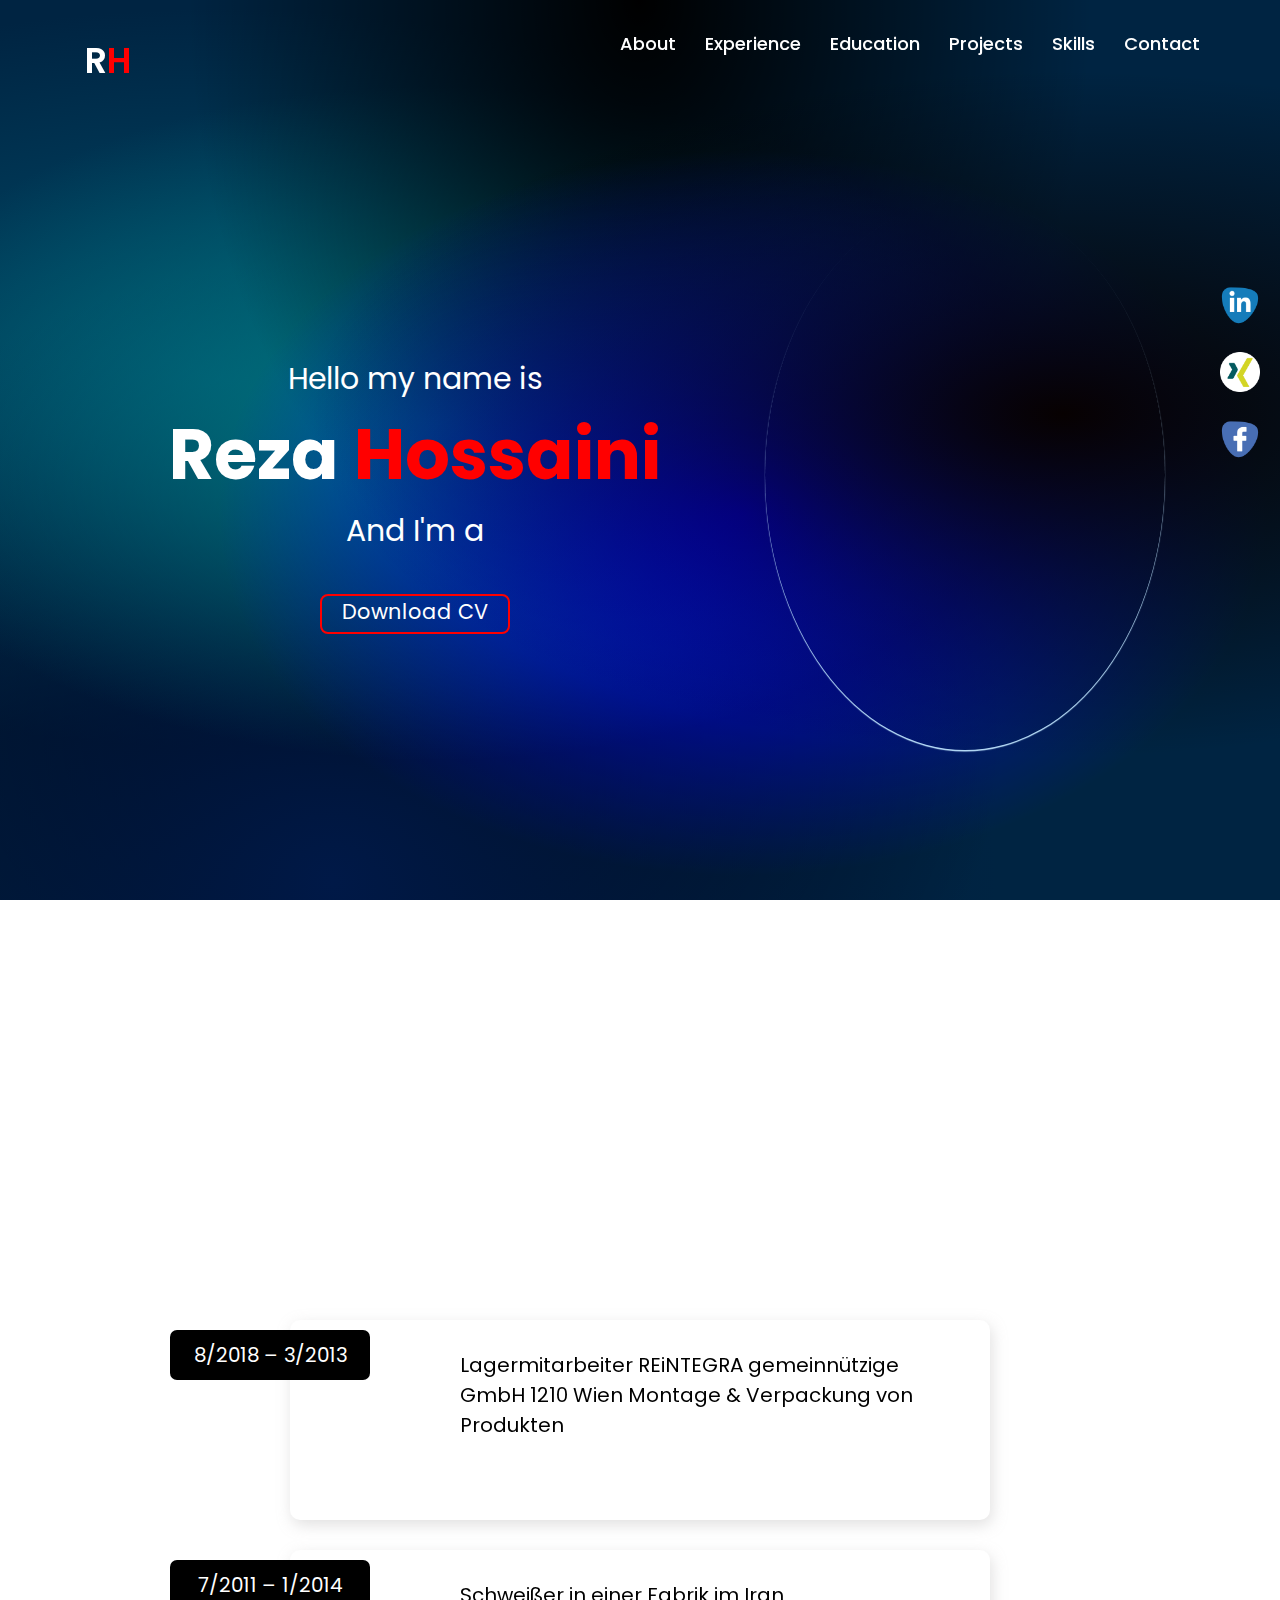
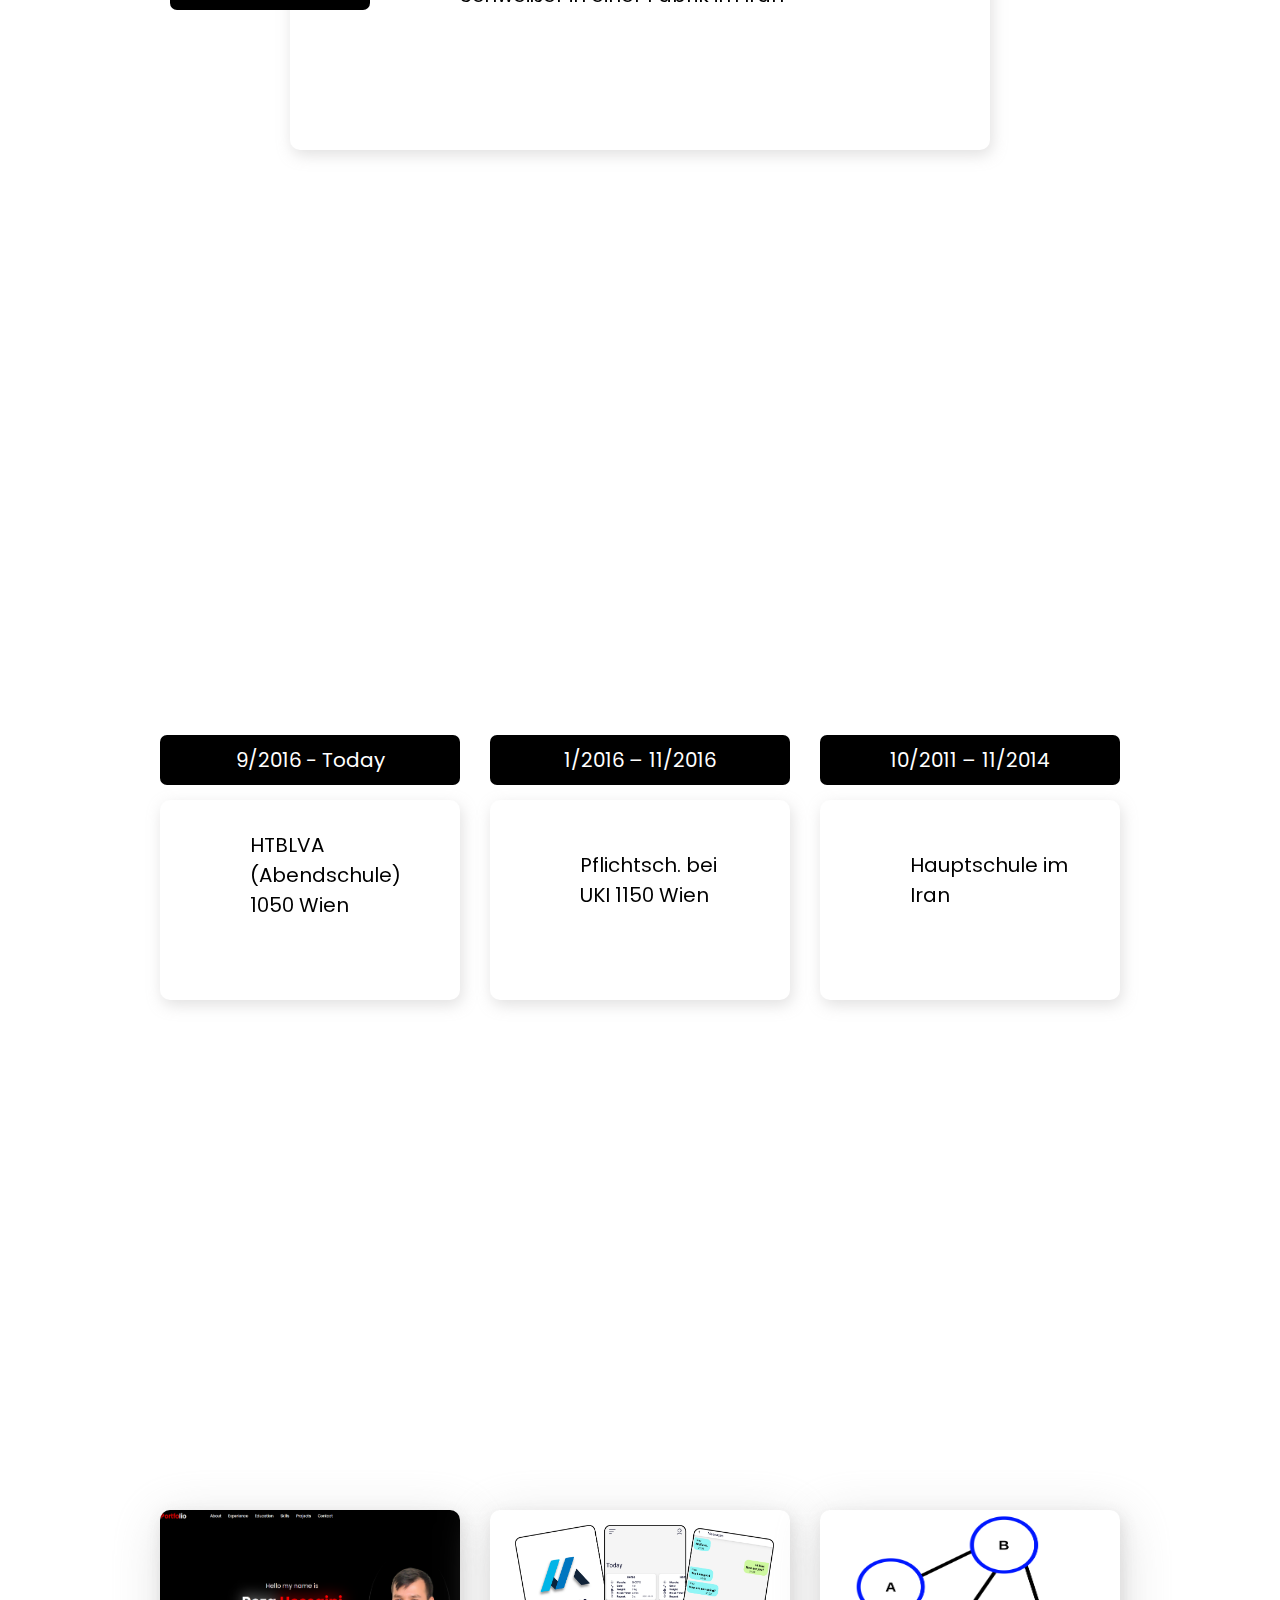
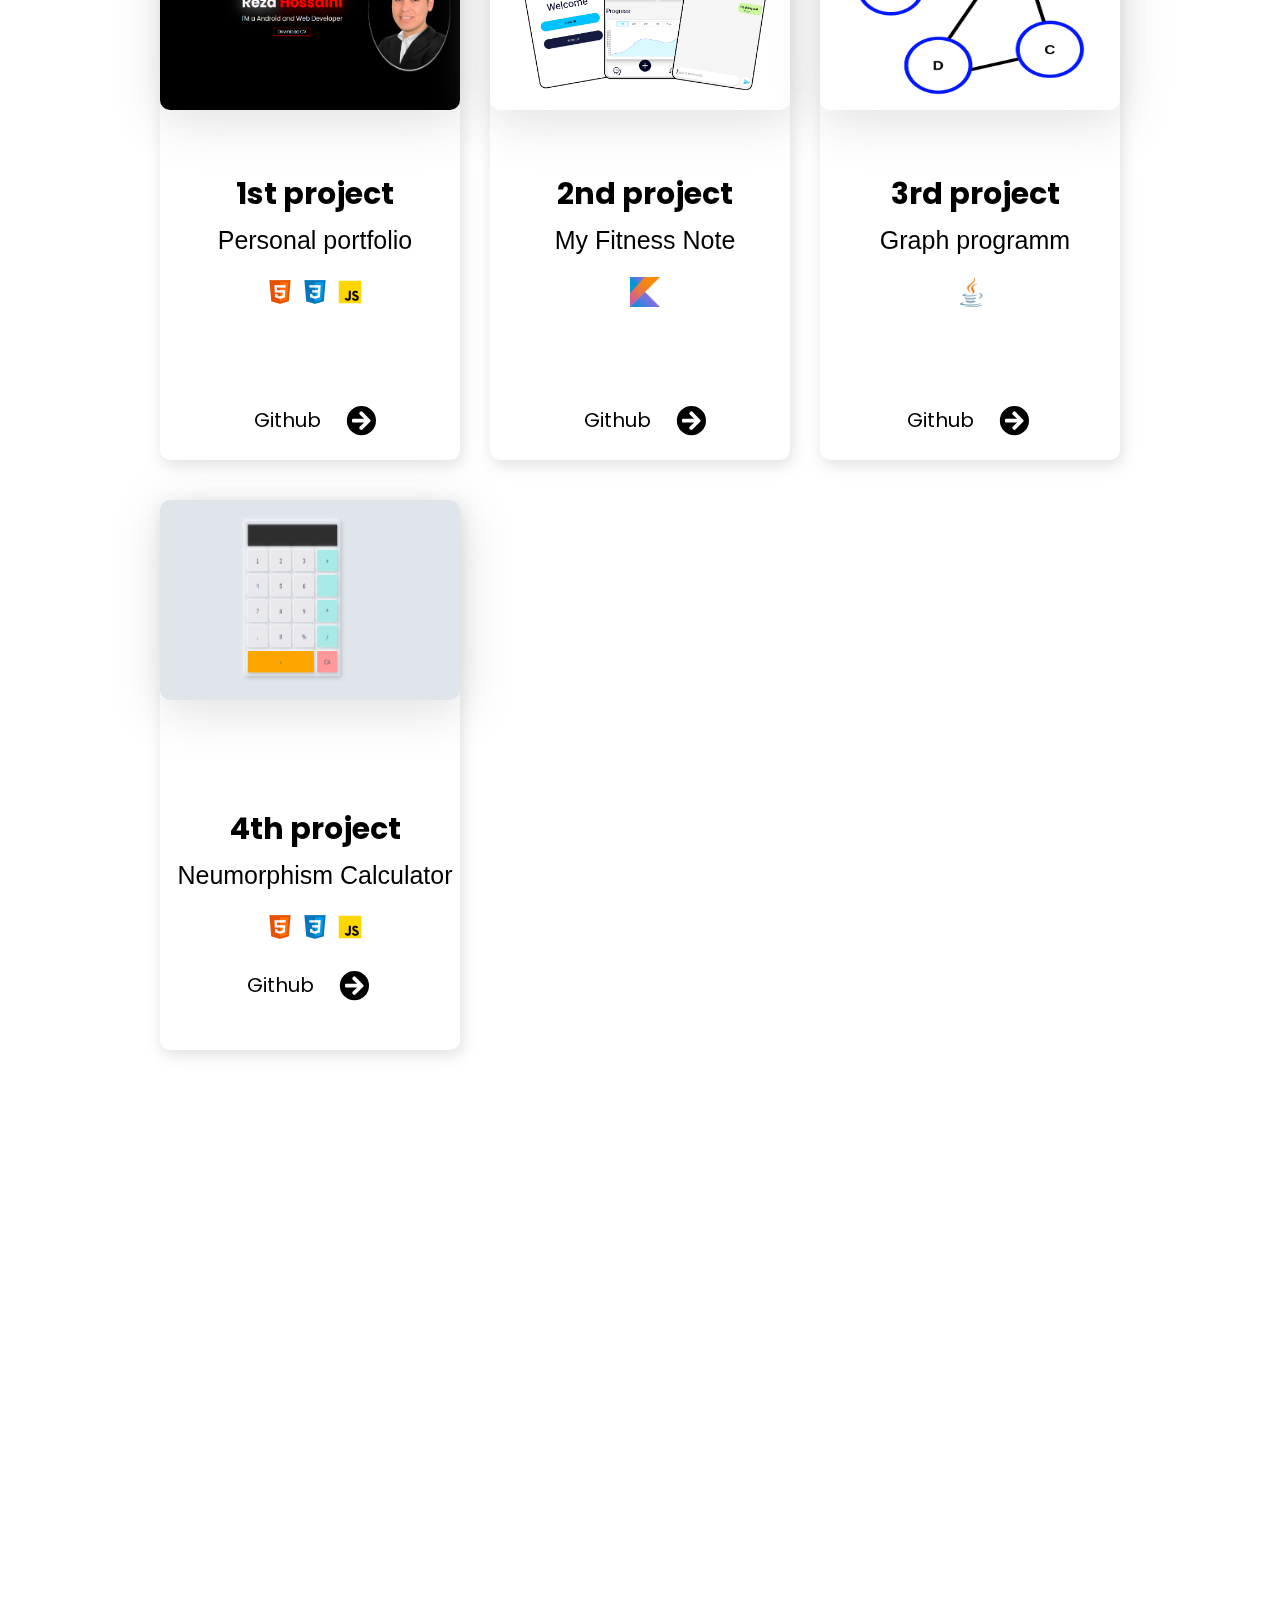
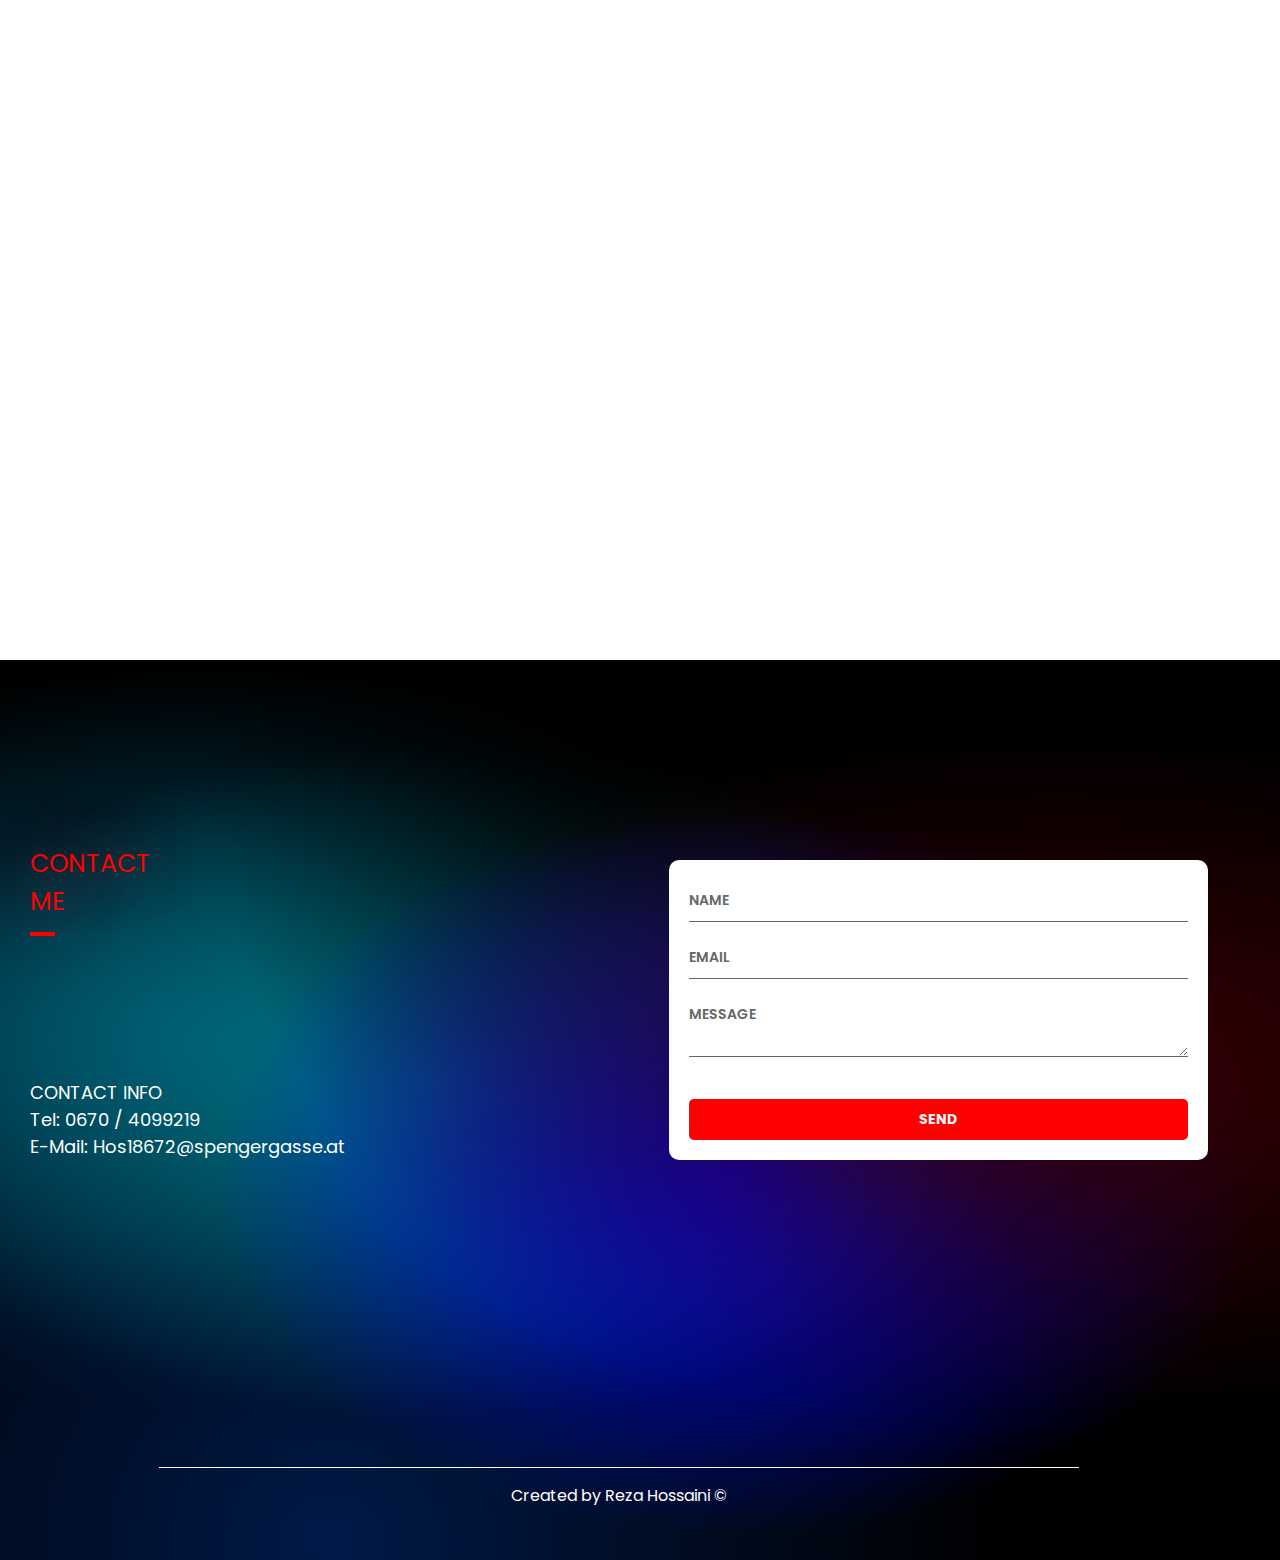
==== index.html @ 863cb099 "first commit" ====
<!DOCTYPE html>
<html lang="en">
  <head>
    <meta charset="UTF-8" />
    <meta name="viewport" content="width=device-width, initial-scale=1.0" />
    <meta http-equiv="X-UA-Compatible" content="ie=edge" />
    <title>Portfolio</title>

    <!--========================= Links start ==============================-->
    <link rel="stylesheet" href="https://cdnjs.cloudflare.com/ajax/libs/font-awesome/5.15.3/css/all.min.css" />
    <script src="https://kit.fontawesome.com/7c89646d05.js" crossorigin="anonymous"></script>
    <link rel="stylesheet" href="./css/style.css" />
    <link rel="stylesheet" href="https://unpkg.com/aos@next/dist/aos.css" />
    <script src="https://code.jquery.com/jquery-3.5.1.min.js"></script>
    <script src="https://cdnjs.cloudflare.com/ajax/libs/typed.js/2.0.11/typed.min.js"></script>
    <script src="https://cdnjs.cloudflare.com/ajax/libs/waypoints/4.0.1/jquery.waypoints.min.js"></script>
    <script src="https://cdnjs.cloudflare.com/ajax/libs/OwlCarousel2/2.3.4/owl.carousel.min.js"></script>
    <!--========================= Links end ================================-->
  </head>
  <body>

    <!--========================= Nav Bar start ============================-->
    <div class="scroll-up-btn">
      <i class="fas fa-angle-up"></i>
    </div>
    <div class="wrapper click_collapse">
      <nav class="navbar">
        <div class="max-width">
          <div class="logo"><a href="#">R<span>H</span></a></div>
          <ul class="menu">
            <li><a href="#aboutMe" class="menu-btn">About</a></li>
            <li><a href="#experience" class="menu-btn">Experience</a> </li>
            <li><a href="#education" class="menu-btn">Education</a></li>
            <li><a href="#porjects" class="menu-btn">Projects</a></li>
            <li><a href="#section-skills" class="menu-btn">Skills</a></li>
            <li><a href="#my-form" class="menu-btn">Contact</a></li>
          </ul>
          <div class="menu-btn">
            <i class="fas fa-bars"></i>
          </div>
        </div>
      </nav>
    </div>

    <!--========================= Nav Bar end ==============================-->

    <!--========================= Main Layout start ========================-->
    <div class="main">
      <!-- About me section start -->
      <section class="aboutMe " id="aboutMe">
        <div class=" about-container">
          <div class="about-text">
              <div>
                <p class="hello"> Hello my name is </p>
              </div>
              <div>
                <h1 class="title name">Reza <span class="lastname">Hossaini</span> </h1>
              </div>
              <div class="i-am">
                <span class="text-3">And I'm a <span class="typing"></span></span>
              </div>
              <div class="download">
                <a id="download" href="./pdf/Lebenslauf-Reza-Hossaini.pdf#" download="proposed_file_name">Download CV</a>
              </div>
              <div class="socials">
                <a href="https://www.linkedin.com/in/reza-hossaini-bb5ab614b/" class="items one"><img src="./images/linkedin.png" alt="LinkedIn"></i></a>
                <a href="https://www.xing.com/profile/reza_hosseini15/cv" class="items two"><img src="./images/xing.png" alt="Xing"></i></a>
                <a href="https://www.facebook.com/profile.php?id=100008372049580" class="items three"><img src="./images/fb.png" alt="Fb"></a>
              </div>
          </div>
          <div class="foto-container">
            <img class="foto" src="images/foto.png" alt="my picture">
          </div>
        </div>
      </section>

      <!-- About me section end -->
      <!-- Work Experience section start -->

      <section class="work-experience" id="experience">
        <h1 data-aos="fade-up">Work Experience</h1>
        <div class="we" data-aos="fade-up">
          <div class="tag tag1">
            <div class="dates">
              <p class="d">4/2019 - 2/2022</p>
            </div>
            <span class="dic" > Kurier Fahrer
                Takeaway.com European     
                Operation B.V.  1090 Wein
              </span>
          </div>
        </div>
        <div class="we" >
          <div class="tag tag2">
            <div class="dates">
              <p class="d">8/2018 – 3/2013</p>
            </div>
            <span class="dic" > Lagermitarbeiter
                  REiNTEGRA gemeinn&uuml;tzige GmbH 1210 Wien
                  Montage & Verpackung von  Produkten
              </span>
          </div>
        </div>
        <div class="we"  >
          <div class="tag tag3">
            <div class="dates">
              <p class="d2">7/2011 – 1/2014</p>
            </div>
            <span class="dic" > Schwei&szlig;er in einer Fabrik im Iran</span>
          </div>
        </div>
     
      </section>
      <!-- Work Experience section end -->

      <!-- Education section start -->
    <section class="education" id="education">
      <h1 data-aos="fade-up" style="color: black;">Education</h1>
        <div class="tag">
          <div class="dates">
            <p>9/2016 - Today</p>
          </div>
          <span class="dic">HTBLVA (Abendschule)
                    1050 Wien     
              </span>
        </div>
        <div class="tag2">
          <div class="dates">
            <p>1/2016 – 11/2016</p>
          </div>
          <span class="dic"> Pflichtsch. bei UKI
                1150 Wien            
            </span>
        </div>

        <div class="tag3">
          <div class="dates">
            <p>10/2011 – 11/2014</p>
          </div>
          <span class="dic">Hauptschule im Iran</span>
        </div>
    </section>
    <!-- Education section end -->

    
      <!-- Projects section start -->
      <section class="porjects" id="porjects">
        <h1 data-aos="fade-up" style="color: black;">Projects</h1>
          <div class="porject-tag p-tag1">
            <div class="project-item protfolie-item">
              <img class="portfolio-img" src="./images/portfolio.png" />
            </div>
            <div class="content content1">
              <h2> 1st project</h2>
              <span> Personal portfolio  </span>
                <div class="icons  icon1">
                  <img src="./images/html.png" alt="">
                  <img src="./images/css.png" alt="">
                  <img src="./images/javascript.png" alt="">
                </div>
              <div class="link-name  link-name2">Github  <a class="arrow" href="https://github.com/Hos18672/Personal-Portfolio"><i id="arrow" class="fas fa-arrow-circle-right"></i></a></div>
            </div>
          </div>
          <div class="porject-tag p-tag2">
            <div class="project-item mfn-item">
              <img class="mnf-img" src="./images/mfn.png" />
            </div>
            <div class="content content2">
              <h2> 2nd project</h2>
              <span>My Fitness Note</span>
                <div class="icons">
                  <img src="./images/Kotlin.png" alt="">
                </div>
              <div class="link-name">Github   <a href="https://github.com/Hos18672/MyFitnessNote"><i id="arrow" class="fas fa-arrow-circle-right"></i></a></div>
            </div>
          </div>
          <div class="porject-tag  p-tag3">
            <div class="project-item">
              <img class="graph-img" src="./images/graph.png" />
            </div>
            <div class="content content3">
              <h2> 3rd project</h2>
              <span>Graph programm</span>
                <div class="icons">
                  <img src="./images/java.png" alt="">
                </div>
              <div class="link-name">Github  <a class="arrow-g" href="https://github.com/Hos18672/GarphTheory"><i id="arrow" class="fas fa-arrow-circle-right"></i></a></div>
            </div>
          </div>
          <div class="porject-tag p-tag4"> 
            <div class="project-item">
              <img class="cal-img" src="./images/cal.png" />
            </div>
            <div class="content content4">
              <h2> 4th project</h2>
              <span>Neumorphism Calculator</span>
              <div class="icons icon4">
                  <img src="./images/html.png" alt="">
                  <img src="./images/css.png" alt="">
                  <img src="./images/javascript.png" alt="">
              </div>
              <div class="link-name link-git-cal"> Github   <a class="arrow-g" href="https://github.com/Hos18672/Calculator.git"><i id="arrow" class="fas fa-arrow-circle-right"></i></a></div>
            </div>
          </div>
        </div>
</section>
 <!-- Projects section end -->

  <!-- SKILLS section start -->
  <section  class="skills" id="section-skills">
    <div class="skill-title">
      <h1 data-aos="fade-up">Skills</h1>
    </div>

    <div class="skils-container">
      <div data-aos="fade-up" class="bar-holder">
        <div class="bar-1">
           <span>Java  </span>
           <img src="./images/java.png" alt="">
        </div>
      </div>
      <div data-aos="fade-up" class="bar-holder bh">
        <div class="bar-2"><span>Kotlin  </span><img src="./images/Kotlin.png" alt=""></div>
      </div>
      <div data-aos="fade-up" class="bar-holder">
        <div class="bar-3"><span>Oracle  </span><img src="./images/oracle.png" alt=""></div>
      </div>
      <div data-aos="fade-up" class="bar-holder">
        <div class="bar-4"><span>MS  </span><img src="./images/ms.png" alt=""></div>
      </div>
      <div data-aos="fade-up"" class=" bar-holder">
        <div class="bar-5"><span>Ps  </span><img src="./images/ps.png" alt=""></div>
      </div>
      <div data-aos="fade-up" class="bar-holder">
        <div class="bar-6"><span>C#  </span><img src="./images/cSharp.png" alt=""></div>
      </div>
      <div data-aos="fade-up" class="bar-holder">
        <div class="bar-7"><span>Cisco  </span><img src="./images/cisco.png" alt=""></div>
      </div>
      <div data-aos="fade-up" class="bar-holder">
        <div class="bar-8"><span>HTML  </span><img src="./images/html.png" alt=""></div>
      </div>
      <div data-aos="fade-up" class="bar-holder">
        <div class="bar-9"><span>Css  </span><img src="./images/css.png" alt=""></div>
      </div>
      <div data-aos="fade-up" class="bar-holder">
        <div class="bar-10"><span>JS  </span><img src="./images/javascript.png" alt=""></div>
      </div>
      <div data-aos="fade-up" class="bar-holder">
        <div class="bar-11"><span>Git  </span><img src="./images/git.png" alt=""></div>
      </div>
      <span class="black-line"></span>
    </div>
  </section>
  <!-- SKILLS section end -->
  
      <!-- Contact section start -->
      <section class="contact" id="contact">
        <div class="container">
          <div class="screen">
            <div class="screen-body">
              <div class="screen-body-item left">
                <div class="app-title">
                  <div>CONTACT</div><div>ME</div>
                </div>
                <div class="app-contact">CONTACT INFO
                  <div>Tel: 0670 / 4099219 </div>
                  <div>E-Mail: Hos18672@spengergasse.at </div>
                </div>
              </div>
              <div class="screen-body-item">
                <form class="app-form" id="my-form" action="" data-netlify="true" method="POST">
                  <div class="app-form-group">
                    <input class="app-form-control" placeholder="NAME" type="text" value="" required>
                  </div>
                  <div class="app-form-group">
                    <input name="email" class="app-form-control" id="email" type="email" placeholder="EMAIL" required>
                  </div>
                  <div class="app-form-group message">
                    <textarea name="message" class="app-form-control" id="message" placeholder="MESSAGE"></textarea>
                  </div>
                  <div class="" id="status">
                  </div>
                  <div class="app-form-group buttons">
                    <button class="app-form-button" type="submit">SEND</button>
                  </div>
                </form>
              </div>
            </div>
          </div>
          <section class="footer">
            <span></span>
            <p>Created by Reza Hossaini &copy;</p>
          </section>
        </div>
      </section>

      <!-- Contact section end -->

      <!-- Footer  start -->
    
 
      <!-- Footer  end -->
    </div>

    <!--========================= Main Layout end ===========================-->

    <!--========================= JavaScript  start =========================-->
    <script src="./js/main.js">
    </script>
    <script src="https://unpkg.com/aos@next/dist/aos.js"></script>
    <script>
      AOS.init({
        // Global settings:
        disable: false, // accepts following values: 'phone', 'tablet', 'mobile', boolean, expression or function
        startEvent: 'DOMContentLoaded', // name of the event dispatched on the document, that AOS should initialize on
        initClassName: 'aos-init', // class applied after initialization
        animatedClassName: 'aos-animate', // class applied on animation
        useClassNames: false, // if true, will add content of `data-aos` as classes on scroll
        disableMutationObserver: false, // disables automatic mutations' detections (advanced)
        debounceDelay: 50, // the delay on debounce used while resizing window (advanced)
        throttleDelay: 99, // the delay on throttle used while scrolling the page (advanced)
        // Settings that can be overridden on per-element basis, by `data-aos-*` attributes:
        offset: 520, // offset (in px) from the original trigger point
        delay: 0, // values from 0 to 3000, with step 50ms
        duration: 600, // values from 0 to 3000, with step 50ms
        easing: 'ease', // default easing for AOS animations
        once: true, // whether animation should happen only once - while scrolling down
        mirror: false, // whether elements should animate öout while scrolling past them
        anchorPlacement: 'top-bottom', // defines which position of the element regarding to window should trigger the animation
      });
    </script>
    <script>
      document.querySelector("app-form").addEventListener("submit", handleSubmit);
      const handleSubmit = (e) => {
        e.preventDefault()
        let myForm = document.getElementById('app-form');
        let formData = new FormData(myForm)
        fetch('/', {
          method: 'POST',
          headers: {
            "Content-Type": "application/x-www-form-urlencoded"
          },
          body: new URLSearchParams(formData).toString()
        }).then(() => console.log('Form successfully submitted')).catch((error) =>
          alert(error))
      }
    </script>
    <!--========================= JavaScript  end ===========================-->
  </body>
</html>
---- css/style.css ----
@import url('https://fonts.googleapis.com/css2?family=Poppins:wght@200;300;400;500;600;700&display=swap');
@import url('https://fonts.googleapis.com/css?family=Dancing+Script:400,700');

:root{
  --background-Color-black : black;
  --background-Color-White: white;
  --background-Color-blue: #2196F3;
  --background-Color-Red: red;
  --font-Color-black : black;
  --font-Color-white : white;
  --font-Color-red : red; 
  --font-size-dates: 25px;}

*{
  margin: 0;
  padding: 0;
  box-sizing: border-box;
  text-decoration: none;
  font-family: 'Poppins', sans-serif;
}

html {
  scroll-behavior: smooth;
}

/* custom scroll bar */
::-webkit-scrollbar {
  width: 10px;
}
::-webkit-scrollbar-track {
  background: var(--background-Color-White);
}
::-webkit-scrollbar-thumb {
  background: #888;
}

::-webkit-scrollbar-thumb:hover {
  background: #555;
}
.max-width {
  max-width: 100%;
  padding: 0 80px;
  margin: auto;
}

/* ------------ navbar styling ----------- */

.navbar {
  position: fixed;
  width: 100%;
  z-index: 999;
  padding: 30px 0;
  font-family: 'Ubuntu', sans-serif;
  transition: all 0.3s ease;
}

.navbar.sticky {
  padding: 15px 0;
  width: 100%;
  background: var(--background-Color-black);
}

.navbar .max-width {
  display: flex;
  align-items: center;
  justify-content: space-between;
}

.navbar .logo a {
  color: var(--font-Color-white);
  font-size: 35px;
  font-weight: 600;
  margin-left: 5px;
  z-index: 100000;
}

.navbar .logo a span {
  color: var(--font-Color-red);
  transition: all 0.3s ease;
}

.navbar.sticky .logo a span {
  color: var(--font-Color-white);
}

.navbar .menu li {
  list-style: none;
  height: 60px;
  display: inline-block;
}

.navbar .menu li a {
  display: block;
  color: var(--font-Color-white);
  font-size: 18px;
  font-weight: 500;
  margin-left: 25px;
}
.navbar .menu li:nth-child(1) a:before {
  content: '';
  position:absolute;
  border-bottom: 2px solid var(--background-Color-Red);
  top: 50px;
  width: 0%;
  height: 10px;
  transition: width 300ms ;
}

.navbar .menu li:nth-child(1) a:hover::before {
  width: 55px;
}


.navbar .menu li:nth-child(2) a:before {
  content: '';
  position:absolute;
  border-bottom: 2px solid var(--background-Color-Red);
  top: 50px;
  width: 0%;
  height: 10px;
  transition: width 300ms ;
}

.navbar .menu li:nth-child(2) a:hover::before {
  width: 100px;
}

.navbar .menu li:nth-child(3) a:before {
  content: '';
  position:absolute;
  border-bottom: 2px solid var(--background-Color-Red);
  top: 50px;
  width: 0%;
  height: 10px;
  transition: width 300ms ;
}

.navbar .menu li:nth-child(3) a:hover::before {
  width: 95px;
}

.navbar .menu li:nth-child(4) a:before {
  content: '';
  position:absolute;
  border-bottom: 2px solid var(--background-Color-Red);
  top: 50px;
  width: 0%;
  height: 10px;
  transition: width 300ms ;
}

.navbar .menu li:nth-child(4) a:hover::before {
  width: 75px;
}


.navbar .menu li:nth-child(5) a:before {
  content: '';
  position:absolute;
  border-bottom: 2px solid var(--background-Color-Red);
  top: 50px;
  width: 0%;
  height: 10px;
  transition: width 300ms ;
}

.navbar .menu li:nth-child(5) a:hover::before {
  width: 45px;
}

.navbar .menu li:nth-child(6) a:before {
  content: '';
  position:absolute;
  border-bottom: 2px solid var(--background-Color-Red);
  top: 50px;
  width: 0%;
  height: 10px;
  transition: width 300ms ;
}

.navbar .menu li:nth-child(6) a:hover::before {
  width: 75px;
}

.navbar .menu li a:hover {
  color: var(--background-Color-Red);}

.navbar.sticky .menu li a:hover {
  color: var(--font-Color-red);}

/*---------  menu btn styling------------- */

.menu-btn {
  color: var(--font-Color-white);
  font-size: 23px;
  cursor: pointer;
  display: none;
}

.scroll-up-btn {
  position: fixed;
  height: 45px;
  width: 42px;
  background: var(--background-Color-blue);
  right: 30px;
  bottom: 10px;
  text-align: center;
  line-height: 45px;
  color: var(--font-Color-white);
  z-index: 9999;
  font-size: 30px;
  border-radius: 50%;
  border-bottom-width: 2px;
  cursor: pointer;
  opacity: 0;
  pointer-events: none;
  transition: all 0.3s ease;
}

.scroll-up-btn.show {
  bottom: 30px;
  opacity: 1;
  pointer-events: auto;
}

.scroll-up-btn:hover {
  filter: brightness(90%);
}

/*================= Nav Bar menu ===================== */

/*================= Main Layout ===================== */

.main {
  overflow: hidden;
  display: grid;
  width: 100%;
}

/*=================  about me =================  */

.aboutMe {
  background-color: hsla(207, 100%, 13%, 1); background-image: radial-gradient(at 83% 46%, rgb(7, 1, 1) 0%, transparent 50%),radial-gradient(at 58% 57%, hsla(240, 100%, 47%, 1) 0%, transparent 50%),radial-gradient(at 50% 0%, hsla(234, 100%, 0%, 1) 0%, transparent 50%),radial-gradient(at 34% 47%, hsla(184, 100%, 25%, 1) 0%, transparent 50%),radial-gradient(at 26% 98%, hsla(219, 100%, 14%, 1) 0%, transparent 50%),radial-gradient(at 17% 42%, hsla(197, 100%, 21%, 1) 0%, transparent 50%),radial-gradient(at 27% 81%, hsla(297, 0%, 0%, 1) 0%, transparent 50%); 
  background-size: cover;
  color: var(--font-Color-white);
  height: 100vh;
}
.about-container{
  display: grid;
  grid-template-columns: 1fr 1fr;
  place-items: center;
  gap: 20px;
}
.about-text,.foto-container{
  position: relative;
  top: 200px;
}
.about-text{
  display: grid;
  place-items: center;
  left: 100px;
}

.lastname {
  color: var(--font-Color-red);
  transition: .5s ease;
}

.hello, .i-am{
  font-size: 30px;
  transition: .5s ease;
}
h1 {
  justify-content: right;
  position: relative;
  font-size: 70px;
  transition: 1.5s ease;
}
.foto-container {
  grid-column: 2/3;
  display: flex;
  align-items: center;
  justify-content: center;
  border-radius: 50% ;
  margin: 0 auto;
  height: 550px;
  width: 400px;
  overflow: hidden;
  box-shadow:  0px 1.5px 1px rgb(190, 228, 253);
}
.foto{
  height: 100%;
  width: 100%;
}
.foto:hover {
  transform: scale(1.08);
  transition: 1s ease-out;
  -webkit-box-shadow: 1px 27px 50px -5px rgb(39, 39, 39);
  box-shadow: 1px 27px 50px -5px rgb(43, 43, 43);
}
.download {
  border-radius: 8px;
  display: block;
  height: 40px;
  padding: 0px 20px;
  position: relative;
  top: 100%;
  text-align: center;
  justify-content: center;
  align-items: center;
  font-size: 1rem;
  border: 2px solid  var(--background-Color-Red);
  color: var(--font-Color-white);
}

.download  a {
  margin-top: 0%;
  color: var(--font-Color-white);
  font-size: 130%;
}

.download:hover {
  -webkit-box-shadow: 5px 5px 50px 5px rgba(255, 2, 2, 0.308);
  background-color: var(--background-Color-Red);
}

.socials{
  position: fixed;
  right:0;
  margin-right: 10px;
  margin-bottom: 220px;
  display: grid;
  z-index: 111;
}

.socials a img {
  color: var(--font-Color-white);
  padding: 10px;
  margin-top: 0px;
  width: 60px;
  position: relative;
  top: 10px;
}

.socials a img:hover {
  transform: scale(1.2);
  transition: 0.2s ease-out;
  border-radius: 20px;
}

.courved-aboutme{
  position: relative;
  bottom: 30px;

}
/*=================  Work Experience =================  */

.work-experience {
  padding-bottom: 110px;
  display: grid;
  grid-template-rows: repeat(3,1fr);
  overflow: hidden;
  place-items: center;
  flex-direction: column;
  z-index: 1;
}
.work-experience h1 {
  font-size: 45px;
  margin-left: -560px;
  transition: .5s ease;
  top: 40px;
  margin-bottom: 60px;
}
.work-experience h1::before {
  content: '';
  width: 100%;
  height: 5px;
  background:black;
  position: absolute;
  bottom: 0;
}
.work-experience .we{
  position: relative;
  top: 10px;
  margin-top: -40px;
  transition: .5s ease;
}
.work-experience .tag {
  font-size: 20px;
  display: grid;
  grid-template-columns: 20% 80%;
  padding: 50px;
  width: 700px;
  max-width: 900px;
  height: 200px;
  margin-bottom: 70px;
  border-radius: 10px;
  box-shadow: 2px 5px 15px rgba(167, 163, 163, 0.342);
  transition: .5s ease;
}
.work-experience .tag .dates {
  width: 200px;
  height: 50px;
  display: flex;
  color: var(--font-Color-white);
  justify-content: center;
  align-items: center;
  border-radius: 7px;
  background:black;
  position: relative;
  left: -170px;
  top: -40px;
  transition: .5s ease;
}
.work-experience .tag .dic{
  position: relative;
  bottom: 20px;
  transition: .5s ease;
}
.work-experience .tag:last-of-type{
 bottom: 10px;
}
.work-experience .tag:hover {
  transform: scale(1.05);
  transition: .5s ease-out;
  -webkit-box-shadow: 1px 27px 50px -5px rgba(128, 126, 126, 0.397);
  box-shadow: 1px 27px 50px -5px rgba(119, 119, 119, 0.288);
}

/* ================ Education start ================ */

.education {
  height: 100vh;
  display: grid;
  gap: 30px;
  row-gap: 40px;
  position: relative;
  grid-template-rows: 250px 50px 2fr 2fr;
  grid-template-columns: repeat(7,1fr);
  overflow: hidden;
}
.education h1 {
  grid-column: 3;
  grid-row: 2;
  font-size: 40px;
  position: relative;
}
.education h1::before {
  content: '';
  width: 75%;
  height: 5px;
  background:black;
  position: absolute;
  top:65px;
}
.education .tag, .tag2, .tag3 {
  grid-row: 3/4;
  grid-column: 2;
  font-size: 20px;
  display: grid;
  grid-template-columns: 20% 80%;
  padding: 50px;
  width: 300px;
  max-width: 900px;
  height: 200px;
  position: relative;
  bottom: -90px;
  border-radius: 10px;
  box-shadow: 2px 5px 15px rgba(167, 163, 163, 0.342);
  transition: .5s ease;
}.education .tag{
  grid-row: 3/4;
  grid-column: 3;}

.education .tag2{
  grid-row: 3/4;
  grid-column: 4;}
  .education .tag3{
    grid-row: 3/4;
    grid-column: 5;}
  
.education .tag .dates,.tag2 .dates,.tag3 .dates {
  width: 300px;
  height: 50px;
  display: flex;
  color: var(--font-Color-white);
  justify-content: center;
  align-items: center;
  border-radius: 7px;
  color: white;
  background-color: black;
  position: relative;
  top: -115px;
  left:-50px;
  transition: .5s ease;
}
.education .tag .dic{
  position: relative;
  bottom: 20px;
  transition: .5s ease;
}
.education .tag:hover , .tag2:hover, .tag3:hover{
  transform: scale(1.05);
  transition: .5s ease-out;
  -webkit-box-shadow: 1px 27px 50px -5px rgba(128, 126, 126, 0.397);
  box-shadow: 1px 27px 50px -5px rgba(119, 119, 119, 0.288);
}
/* ================  Preojects  ================ */

.porjects {
  display: grid;
  overflow: hidden;
  text-align: center;
  grid-template-columns: 1fr 1fr 1fr 1fr 1fr 1fr;
  grid-template-rows: 100px 1fr 1fr;
  column-gap: 30px;
  height: 100vh;
  position: relative;
  padding-top: 100px;
}

.porjects h1 {
  font-size: 45px;
  margin-left:-100px;
  position: relative;
  top:50px;
  grid-row: 1;
  grid-column: 2;
  margin-bottom: 40px;
}
.porjects h1::before {
  content: '';
  width: 190px;
  height: 5px;
  background:black;
  position: absolute;
  margin-bottom: -15px;
  bottom: 0;
}
.porjects  .p-tag1{
  grid-row: 2;
  grid-column: 2;
}
.porjects  .p-tag2{
  grid-row: 2;
  grid-column: 3;
}
.porjects  .p-tag3{
  grid-row: 2;
  grid-column: 4/4;
}
.porjects  .p-tag4{
  grid-row: 2;
  grid-column: 5;
}

.porjects .porject-tag {
  font-size: 20px;
  display: grid;
  padding: 5px;
  grid-template-columns: 1fr;
  grid-template-rows: 1fr 1fr;
  width: 300px;
  height: 550px;
  position: relative;
  margin-top: 40px;
  top:40px;
  border-radius: 10px;
  background-color: var(--background-Color-White);
  box-shadow: 2px 5px 15px rgba(167, 163, 163, 0.342);
  transform-origin:center;
  transition:0.5s;
  z-index: 12;
}


.porjects .project-item {
  margin: 0;
  min-width: 300px;
  width: 300px;
  height: 200px;
  text-align: center;
  position: relative;
  bottom: 5px;
  left:-5px;
  border-radius:10px ;
  box-shadow: 2px 10px 50px rgba(207, 207, 207, 0.658);
}


.porjects .project-item .portfolio-img {
  width: 300px;
  height: 200px;
  border-radius: 10px;
}

.porjects .project-item .mnf-img {
  width: 90%x;
  height: 190px;
  padding-left: 25px;
  padding-right: 30px;
  padding-top: 15px;
  padding-bottom: 10px;
}

.porjects .project-item .graph-img {
  width: 90%;
  height: 100%;
  position: relative;
  bottom: 5px;
  padding-left: 20px;
  padding-right: 20px;
  padding-top: 10px;
  padding-bottom: 10px;
}

.porjects .project-item .cal-img {
  width: 300px;
  height: 200px;
  border-radius: 10px;
}
.porjects .porject-tag:hover {
  transform: scale(1.03);
  transition: .5s ease-out;
  -webkit-box-shadow: 1px 27px 50px -5px rgba(128, 126, 126, 0.397);
  box-shadow: 1px 27px 50px -5px rgba(119, 119, 119, 0.288);
}

.porjects span {
  font-family: Verdana, Geneva, Tahoma, sans-serif;
  font-size: 25px;
}

 .content {
  position: relative;
  display: grid;
  grid-template-rows: 1fr 1fr 1fr 1fr 1fr;
  place-items: center;
 }
.porjects .porject-tag .m .contact .icons{
  position: relative;
  left:-110;

}
.porjects .porject-tag .content div a {
  text-decoration: none;
}

.link-name{
  grid-row: 6;
  margin-bottom: 20px;
}


.link-git-cal{
  position: relative;
  bottom: 70px;
}
.icons img{
   width: 30px;
}

.content4{
  position: relative;
  top: 45px;
}


#arrow {
  font-size: 30px;
  color: black;
  position: relative;
  margin-left: 20px;
  top: 5px;
  transition: .3s ease;
}
#arrow:hover{
  transform: scale(1.3);
  color: var(--background-Color-blue);
}
.icons{
  position: relative;
  top:10px
}

/*  ================= Skills  ================= */

.skills {
  color: var(--font-Color-black);
  background-color: var(--background-Color-White);
  display: grid;
  grid-template-columns: repeat(8, 1fr);
  grid-template-rows: 100px 1fr 100px;
  place-items: center;
  overflow: hidden;
  padding-bottom: 10px;
  z-index: -1;
  height: 100vh;
  width: 100%;
  margin-bottom: 100px;
  margin-top: 100px;
  padding-top: 100px;
}

.skills .skill-title {
  width: 100%;
  height: 100%;
  grid-column: 3;
}

.skill-title h1 {
  font-size: 45px;
  position: relative;
}
.skills h1::before {
  content: '';
  width: 120px;
  height: 5px;
  background:black;
  position: absolute;
  bottom: 0;

}
.skils-container{
  width: 100%;
  height: 100%;
  inset: 0;
  grid-column: 1/8;
  display: grid;
  grid-template-rows: repeat(13,60px);
  grid-template-columns: 10% 90% 10%;
  place-items: center;
}
.bar-holder {
  grid-column: 2;
  width: 80%;
  max-width: 60%;
  box-shadow: inset 0px 40px 35px 10px rgba(0, 153, 255, 0.082);
  border-radius: 10px;
  -webkit-border-radius: 10px;
  -moz-border-radius: 10px;
  -ms-border-radius: 10px;
  -o-border-radius: 10px;
  margin-bottom: 10px;
  font-size: 25px;
  position: relative;
  top: 30px;
}

/*----- INDIVIDUAL BAR'S STYLING, SAME GOES WITH OTHER BARS ------ */

.bar-1,
.bar-2,
.bar-3,
.bar-4,
.bar-5,
.bar-6,
.bar-7,
.bar-8,
.bar-9,
.bar-10,
.bar-11 {
  background-color: var(--background-Color-blue);
  -webkit-box-shadow: inset 1px -30px 39px 10px #70cffc;
  box-shadow: inset 1px -30px 39px 10px #05a3ec;
  color: var(--font-Color-white);
  border-radius: 10px;
  -webkit-border-radius: 10px;
  -moz-border-radius: 10px;
  -ms-border-radius: 10px;
  -o-border-radius: 10px;
  height: 40px;
  text-align: left;
  font-size: 20px;
}

.bar-1 img,
.bar-2 img,
.bar-3 img,
.bar-4 img,
.bar-5 img,
.bar-6 img,
.bar-7 img,
.bar-8 img,
.bar-9 img,
.bar-10 img,
.bar-11 img {
  width: 25px;
  padding-top: 5px;
  position: relative;
  left: 20px;
}

.bar-1 span,
.bar-2 span,
.bar-3 span,
.bar-4 span,
.bar-5 span,
.bar-6 span,
.bar-7 span,
.bar-8 span,
.bar-9 span,
.bar-10 span,
.bar-11 span {
  position: relative;
  left: 20px;
  bottom: 7px;
}

.bar-1 {
  width: 40%;
}

.bar-2 {
  width: 45%;
}

.bar-3 {
  width: 60%;
}

.bar-4 {
  width: 80%;
}

.bar-5 {
  width: 30%;
}

.bar-6 {
  width: 40%;
}

.bar-7 {
  width: 70%;
}

.bar-8 {
  width: 50%;
}

.bar-9 {
  width: 55%;
}

.bar-10 {
  width: 30%;
}

.bar-11 {
  width: 80%;
}

.arrow-g {
  margin-right: 15px;
}

.contact{
  background-color: hsla(207, 100%, 13%, 1); background-image: radial-gradient(at 83% 46%, hsla(357, 100%, 11%, 1) 0%, transparent 50%),radial-gradient(at 58% 57%, hsla(240, 100%, 47%, 1) 0%, transparent 50%),radial-gradient(at 50% 0%, hsla(234, 100%, 0%, 1) 0%, transparent 50%),radial-gradient(at 34% 47%, hsla(184, 100%, 25%, 1) 0%, transparent 50%),radial-gradient(at 26% 98%, hsla(219, 100%, 14%, 1) 0%, transparent 50%),radial-gradient(at 17% 42%, hsla(197, 100%, 21%, 1) 0%, transparent 50%),radial-gradient(at 27% 81%, hsla(297, 0%, 0%, 1) 0%, transparent 50%); 
}
.contact .container{
  display: flex;
  flex-direction: column;
  height: 100vh;
  padding-top: 100px;
}
.content .m {
  padding-top: 5px;
  display: flex;
  position: relative;
  top: 20px;
  left: 200px;
  justify-content: right;
}

.content .m2 {
  padding-top: 5px;
  display: flex;
  position: relative;
  top: 20px;
  left: 243px;
  justify-content: right;
}

.content .m3 {
  position: relative;
  left: 225px;
}

.content .m .icons {
  display: flex;
}

.content .m .icon1 {
  position: relative;
  left: 40px;
}

.content .m .icons img {
  width: 40px;
  position: relative;
  right: 180px;
  bottom: 10px;
}

/* ================  Footer  ================ */

.footer {
  display: flex;
  flex-direction: column;
  text-align: center;
  align-items: center;
  justify-content: center;
  padding: 3% 10%;
  color: var(--font-Color-white);
  position: relative;
}

.footer span {

  width: 90%;
  height: 1px;
  margin: 15px;
  background-color: var(--background-Color-White);
}

.footer p {
  font-size: 1rem;
}

.dummy-text {
  position: absolute;
  top: 50%;
  left: 50%;
  width: 100%;
  z-index: -1;
  padding: 0 20px;
  text-align: center;
  transform: translate(-50%, -50%);
}

.dummy-text h2 {
  font-size: 45px;
  margin: 5px 0;
}

/* ================ Contact ================*/
.courved-contact{
  transform: translateY(2px);
}
.contact {
  background-color: var(--background-Color-black);
  background-size: cover;
  padding-right: 2px;
  width: 100%;
}

.contact .container {
  flex: 0 1 700px;
  margin: 0 auto;
  width: 100%;
  display: grid;
  position: relative;
  right: 20px;
  grid-template-rows: 4fr 1fr;
  grid-column: 1fr;
}

.screen {
  position: relative;
  top:20px
}

.screen:after {
  content: '';
  display: block;
  position: absolute;
  top: 0;
  left: 20px;
  right: 20px;
  bottom: 0;
  z-index: -1;
}

.screen-body {
  display: flex;
}

.screen-body-item {
  flex: 1;
  padding: 50px;
}

.screen-body-item.left {
  display: flex;
  flex-direction: column;
}

.app-title {
  display: flex;
  flex-direction: column;
  position: relative;
  padding-top: 15px;
  padding-bottom: 5px;
  position: relative;
  color: var(--font-Color-red);
  text-shadow: 2px 0px 70px var(--background-Color-Red);
  font-size: 25px;
}

.app-title:after {
  content: '';
  display: block;
  position: absolute;
  left: 0;
  bottom: -10px;
  width: 25px;
  height: 4px;
  text-shadow: 2px 0px 70px var(--background-Color-Red);
  background: var(--background-Color-Red);
}

.app-contact {
  margin-top: auto;
  font-size: 18px;
  color: var(--font-Color-white);
}

.app-form-group {
  margin-bottom: 15px;
  color: var(--font-Color-black);
}

.app-form {
  background-color: var(--background-Color-White);
  border-radius: 10px;
  margin-top: 30px;
  padding: 20px;
}

.app-form-group.message textarea {
  color: var(--font-Color-black);
}

.app-form-group.buttons {
  margin-bottom: 0;
  text-align: right;
}

.app-form-control {
  width: 100%;
  padding: 10px 0;
  background: none;
  border: none;
  border-bottom: 1px solid #666;
  color: var(--font-Color-black);
  font-size: 14px;
  font-weight: 600;
  outline: none;
  transition: border-color .2s;
}

.app-form-control::placeholder {
  color: #666;
}

.app-form-control:focus {
  border-bottom-color: #ddd;
}

.bottons{
  width: 130%;
}
.app-form-button {
  background: none;
  border: none;
  color: var(--font-Color-red);
  font-size: 14px;
  font-weight: 700;
  cursor: pointer;
  outline: none;
  padding: 10px;
  margin-right: 10px;
  width: 100%;
  border-radius: 5px;
  margin-top: 20px;
  background-color: var(--background-Color-Red);
  color: var(--font-Color-white);
}

.app-form-button:hover {
  color: var(--font-Color-black);
  -webkit-box-shadow: 5px 5px 50px 5px rgba(250, 66, 66, 0.267);
  box-shadow: 5px 5px 50px 5px rgba(252, 91, 91, 0.322);
  transform: scale(1.02);
  transition: 0.3s ease-out;
}

.credits {
  display: flex;
  justify-content: center;
  align-items: center;
  margin-top: 20px;
  color: #ffa4bd;
  font-family: 'Roboto Condensed', sans-serif;
  font-size: 16px;
  font-weight: normal;
}

.credits-link {
  display: flex;
  align-items: center;
  color: var(--font-Color-white);
  font-weight: bold;
  text-decoration: none;
}



#status {
  color: var(--font-Color-white);
  font-size: 30px;
  position: relative;
  top: 60px;
}

#status.success {
  color: rgb(0, 255, 42);
  font-size: 30px;
  position: relative;
  top: 60px;
  animation: status 5s  ease forwards;
}

#status.error {
  color: var(--font-Color-red);
  font-size: 30px;
  position: relative;
  top: 60px;
  animation: status 5s  ease forwards;
}



/* ================ Animations start ================ */

@keyframes status {
  0% {
    opacity: 1;
    pointer-events: all;
  }

  90% {
    opacity: 1;
    pointer-events: all;
  }

  100% {
    opacity: 0;
    pointer-events: none;
  }
}

/* ================ Animations end ================= */

@media screen and (max-width: 1450px) {

.porjects {
  height: 170vh;
  grid-template-columns: 1fr 1fr 1fr 1fr 1fr ;
  grid-template-rows: 100px  1fr 1fr 1fr 1fr;
}
.porjects  .p-tag4{
  grid-row: 3/3;
  grid-column: 2;
}
}




/* ================ Responsive code 1250px start ================ */

@media screen and (max-width: 1250px) {
  .wrapper nav {
    max-width: 100%;
    padding: 0 20px;
  }

  /*--- Nav bar --- */

  nav .content .links {
    margin-left: 30px;
  }
 
  .content .links li a {
    padding: 8px 13px;
  }

  /*--- about me --- */
 .about-container{
  height: 100vh;
  display: grid;
  grid-template-columns: 1fr 10fr 1fr;
  grid-template-rows: 1fr 1fr;
  justify-content: center;
  align-items: center;
 }
 .about-text{
  top: 0px;
  left: 0;
  grid-column: 2/2;
}
  .foto-container{
    top:0;
    margin-bottom: 20px;
    height: 400px;
    width: 300px;
  }


  .porjects {
    height: 180vh;
    grid-template-columns: 1fr 1fr 1fr .5fr ;
    grid-template-rows: 100px  1fr 1fr 1fr 1fr;
  }
  .porjects  .p-tag3{
    grid-row: 3/3;
    grid-column: 2;
  }
  .porjects  .p-tag4{
    grid-row: 3/3;
    grid-column: 3;
  }

  .socials{
    top:100px
  }
}

@media screen and (max-width: 1050px) {
  /*-- About me ---*/
  .hello, .i-am{
    font-size: 25px;
  }
  .name{
    font-size: 50px;
  }
  .aboutMe{
    height: 100vh;
  }

  .foto-container{
    height: 400px;
    width: 300px;
  }

  .work-experience h1{
    left:100px;
    top: -30px;
  }
  .work-experience .tag{
    width: 500px;
  }

  .education {
    height: 108vh;
    grid-template-rows: +50px 2fr 2fr 2fr 2fr 2fr;
    grid-template-columns: repeat(4,1fr);
 
  }
  .education h1 {
    grid-column: 2;
    grid-row: 2;
  }

  .education .tag, .tag2, .tag3 {
    grid-column: 2;

  }
  .education .tag{
    grid-row: 3/4;
    grid-column: 2;}
  
  .education .tag2{
      grid-row: 3/4;
      grid-column: 3;}

  .education .tag3{
    grid-row: 5/6;
    grid-column: 2;
    bottom: -5px}
    
}

/* ================ Responsive code 1250px end ================ */

/* ================ Responsive code 950px start ================ */

@media screen and (max-width: 950px) {
  .max-width {
    padding: 0 50px;
  }
  .skills_lable{
    top: 40%;
    }
    .projects_lable{
      top: 60%;
    }
  /*-- Nav bar ---*/

  .menu-btn {
    display: block;
    z-index: 999;
  }

  .menu-btn i.active:before {
    content: "\f00d";
  }

  .navbar .menu {
    position: fixed;
    height: 100vh;
    width: 100%;
    left: 100%;
    top: 0;
    background: var(--background-Color-black);
    text-align: center;
    padding-top: 80px;
    transition: all 0.3s ease;
  }

  .navbar .menu.active {
    left: 0;
    background: rgba(10, 10, 10, 0.952);
    -webkit-backdrop-filter: blur(50px);
    backdrop-filter: blur(80px);
    border: 1px solid rgba(32, 32, 32, 0.671);
  }

  .navbar .menu li {
    display: block;
  }

  .navbar .menu li a {
    display: inline-block;
    margin: 20px 0;
    font-size: 25px;
  }

  /* dropdown responsive code start */

  .content .links ul,
  .content .links ul ul {
    position: static;
    opacity: 1;
    visibility: visible;
    background: none;
    max-height: 0px;
    overflow: hidden;
  }

  .content .links ul li {
    margin: 7px 20px;
  }

  .content .links ul li a {
    font-size: 18px;
    line-height: 30px;
    border-radius: 5px!important;
  }

  /*-- About me ---*/
  .hello, .i-am{
    font-size: 25px;
  }
  .name{
    font-size: 50px;
  }
  .aboutMe{
    height: 100vh;
  }

  .foto-container{
    height: 400px;
    width: 300px;
  }


  /*-- Skills ---*/

  .bar-holder {
    font-size: 25px;
  }

  .skills .skill-title {
    width: 100%;
    height: 100%;
    display: grid;
    grid-column: 4;
    place-items: left;
    grid-template-columns: 1fr 1fr 1fr;}
  
  .skill-title h1 {
    grid-column: 1;
    font-size: 45px;
    position: relative;
    left:-100px;
  }
}
@media screen and (max-width: 870px) {
  .porjects {
    height: 320vh;
    grid-template-columns: 1fr 1fr 1fr ;
    grid-template-rows: 100px  1fr 1fr 1fr 1fr 1fr;
  }
  .porjects h1 {
    font-size: 30px;
    margin-left: -160px;
  }
  .porjects h1::before {
    width: 125px;
  }
  .porjects .p-tag1{
    grid-row: 2;
    grid-column: 2;
  }
  .porjects .p-tag2{
    grid-row: 3;
    grid-column: 2;
  }
  .porjects .p-tag3{
    grid-row: 4;
    grid-column: 2;
  }
  .porjects .p-tag4{
    grid-row: 5;
    grid-column: 2;
  }

  .skills
  {
   height: 110vh;
   width: 100%;
  }
  .skills .skill-title {
    grid-column: 4;
  }
  
  .skills .skill-title h1 {
    font-size: 30px;
  }
  .skills .skill-title h1::before {
    width: 85px;
    margin-bottom: 40px;
  }
  }

/* ================ Responsive code 950px end ================ */

/* ================ Responsive code 700px start ================ */

@media screen and (max-width: 770px) {
  .screen-body {
    flex-direction: column;
  }

  .screen-body-item.left {
    margin-bottom: 30px;
  }

  .app-title {
    flex-direction: row;
  }

  .app-title span {
    margin-right: 12px;
  }

  .app-title:after {
    display: none;
  }

  .app-contact {
    display: flex;
    flex-direction: column;
    margin-bottom: 10px;
    font-size: 10px;
  }

  .tag {
    width: 100%;
  }
  /*-- About me ---*/
  .hello, .i-am{
    font-size: 20px;
  }
  .name{
    font-size: 40px;
  }

  .foto-container{
    height: 400px;
    width: 300px;
  }


  .work-experience h1{
    top:60px;
    left:260px;
    font-size: 30px;
  }
  .work-experience .tag{
    margin-top: 70px;
    width: 300px;
  }
  .work-experience .tag .dates{
    margin-left: -55px;
    max-width: 400px;
    min-width: 300px;
    width: 300px;
    font-size: 20px;
  }
  .work-experience .tag .dic{
    font-size: 15px;
    min-width: 100%;
     bottom: 30px;
  }
  .work-experience .tag .dates {
    left: 5px;
    top: -115px;
    width:  195px;
  }

  .education {
    grid-template-rows: +50px 2fr 2fr 2fr 2fr 2fr 2fr;
    grid-template-columns: repeat(3,1fr);
 
  }
  .education h1 {
    grid-column: 2;
    grid-row: 2;
    font-size: 30px;
  
  }

  .education .tag{
    height: 150px;
    grid-row: 3/4;
    grid-column: 2;
    top:70px;}
  
  .education .tag2{
    height: 150px;
      grid-row: 4/5;
      grid-column: 2;
      margin-top: 40px;
      top:80px;}

  .education .tag3{
    height: 150px;
    grid-row: 6/7;
    grid-column: 2;
    margin-top: 80px;}

    .contact{
      height: 100vh;
    }
}


/* ================ Responsive code 700px end ================ */

/* ================ Responsive code 600px start ================ */

@media screen and (max-width: 600px) {
  /*-- About me ---*/
  .about-text{
    position: relative;
    top:100px
  }
  .hello, .i-am{
    font-size: 20px;
  }
  .name{
    font-size: 35px;
  }

 .aboutMe .about-container .foto-container{
    height: 400px;
    width: 300px;
    position: relative;
    transform: translateY(-100px);

  }

  .socials{
    position: relative;
    display: flex;
    top:50px;
    margin-right: -10px;
  }
  
  
  /*--- work-experience --- */

  .work-experience .tag {
    width: 300px;
  }

  .work-experience .tag .dates{
    margin-left: -55px;
    max-width: 400px;
    min-width: 300px;
    font-size: 15px;
  }

  /*--- Projects ---*/


  .porjects  .porject-tag {
    display: flex;
    width: 300px;
    height: 500px;
    min-width: 100px;
    flex-direction: column;
  }

  .porjects  div.project-item {
    min-width: 295px;
    max-height: 200px;
    margin-top: 0;
    width: 300px;
    padding-top: -200px;
    border-radius: 10px;
  }

  .porjects .project-item p {
    font-size: 25px;
    align-items: center;
    justify-content: center;
    text-align: center;
    margin-left: 5%;
  }

  .porjects .project-item .portfolio-img {
    width: 300px;
    height: 100%;
  }

  .porjects .project-item .cal-img {
    width: 300px;
    height: 220px;
  }
  
  .porjects .project-item .graph-img {
    width: 300px;
    height: 100%;
  }


  .porjects .p-tag4 .link-git-cal{
    bottom: 100px;
  }
  .content .m a {
    position: relative;
    right: 123%;
  }

  .content .m .link-name {
    position: relative;
    right: 210px;
  }

  .content .m .icons {
    position: relative;
    margin-left: 10px;
  }

  .content .m .icons img {
    width: 40px;
    position: relative;
    right: 230px;
    bottom: 10px;
  }

  .content .m2 .icons {
    position: relative;
    right: 300px;
  }
}

/* ================ Responsive code 600px end ================ */

/* ================ Responsive code 520px start ================ */

@media screen and (max-width: 550px) {

  .work-experience h1{
    left: 260px;
  }
  .work-experience .tag {
    width: 300px;
  }

  .work-experience .tag .dates{
    margin-left: -55px;
    max-width: 400px;
    min-width: 300px;
    font-size: 15px;
  }

  .foto-container{
    height: 300px;
    width: 220px;
  }
  .skills{width: 100%;}
  .skills .skils-container{
    width: 100%;
  }
 .skills .skils-container .bar-holder{
    width: 100%;
    max-width: 100%;
  }
  .skills .skill-title {
    grid-column: 5;
  }
}

/* ================ Responsive code 520px end ================ */

/* ================ Responsive code 450px start ================ */

@media screen and (max-width: 360px) {
  .wrapper nav {
    padding: 0 10px;
  }

  .content .logo a {
    font-size: 27px;
  }

  .wrapper .search-box {
    max-width: calc(100% - 70px);
  }

  .wrapper .search-box .go-icon {
    width: 30px;
    right: 0;
  }

  .wrapper .search-box input {
    padding-right: 20px;
  }

  .list-title {
    font-size: 17px;
  }

  .list-bullet {
    width: 30px;
    height: 30px;
    padding: 0;
  }
  /*-- About me ---*/
  .hello, .i-am{
    font-size: 20px;
  }
  .name{
    font-size: 35px;
  }

  .foto-container{
    height: 300px;
    width: 230px;
  }

  .about-text .name{
   font-size: 24px;
  }
  .about-text .hello , .i-am{
    font-size: 17px;
   }
  /* education */

  /*--- Projects ---*/


  .content .m a {
    position: relative;
    right: 210%;
  }

  .content .m .link-name {
    position: relative;
    right: 220px;
  }

  .content .m .link-name2 {
    position: relative;
    right: 210px;
  }
  .arrow {
    margin-left: 10px;
  }
  .content .m .icons {
    position: relative;
    margin-left: 10px;
  }
  .content .m .icons img {
    width: 40px;
    position: relative;
    right: 260px;
    bottom: 10px;
  }
}

/* ================ Responsive code 450px end ================ */

/* ================ Responsive code 330px start ================ */

@media screen and (max-width: 250px) {
  #status {
    top: 110px;
    left: 20%;
  }
}
/* ================ Responsive code 330px end ================ */
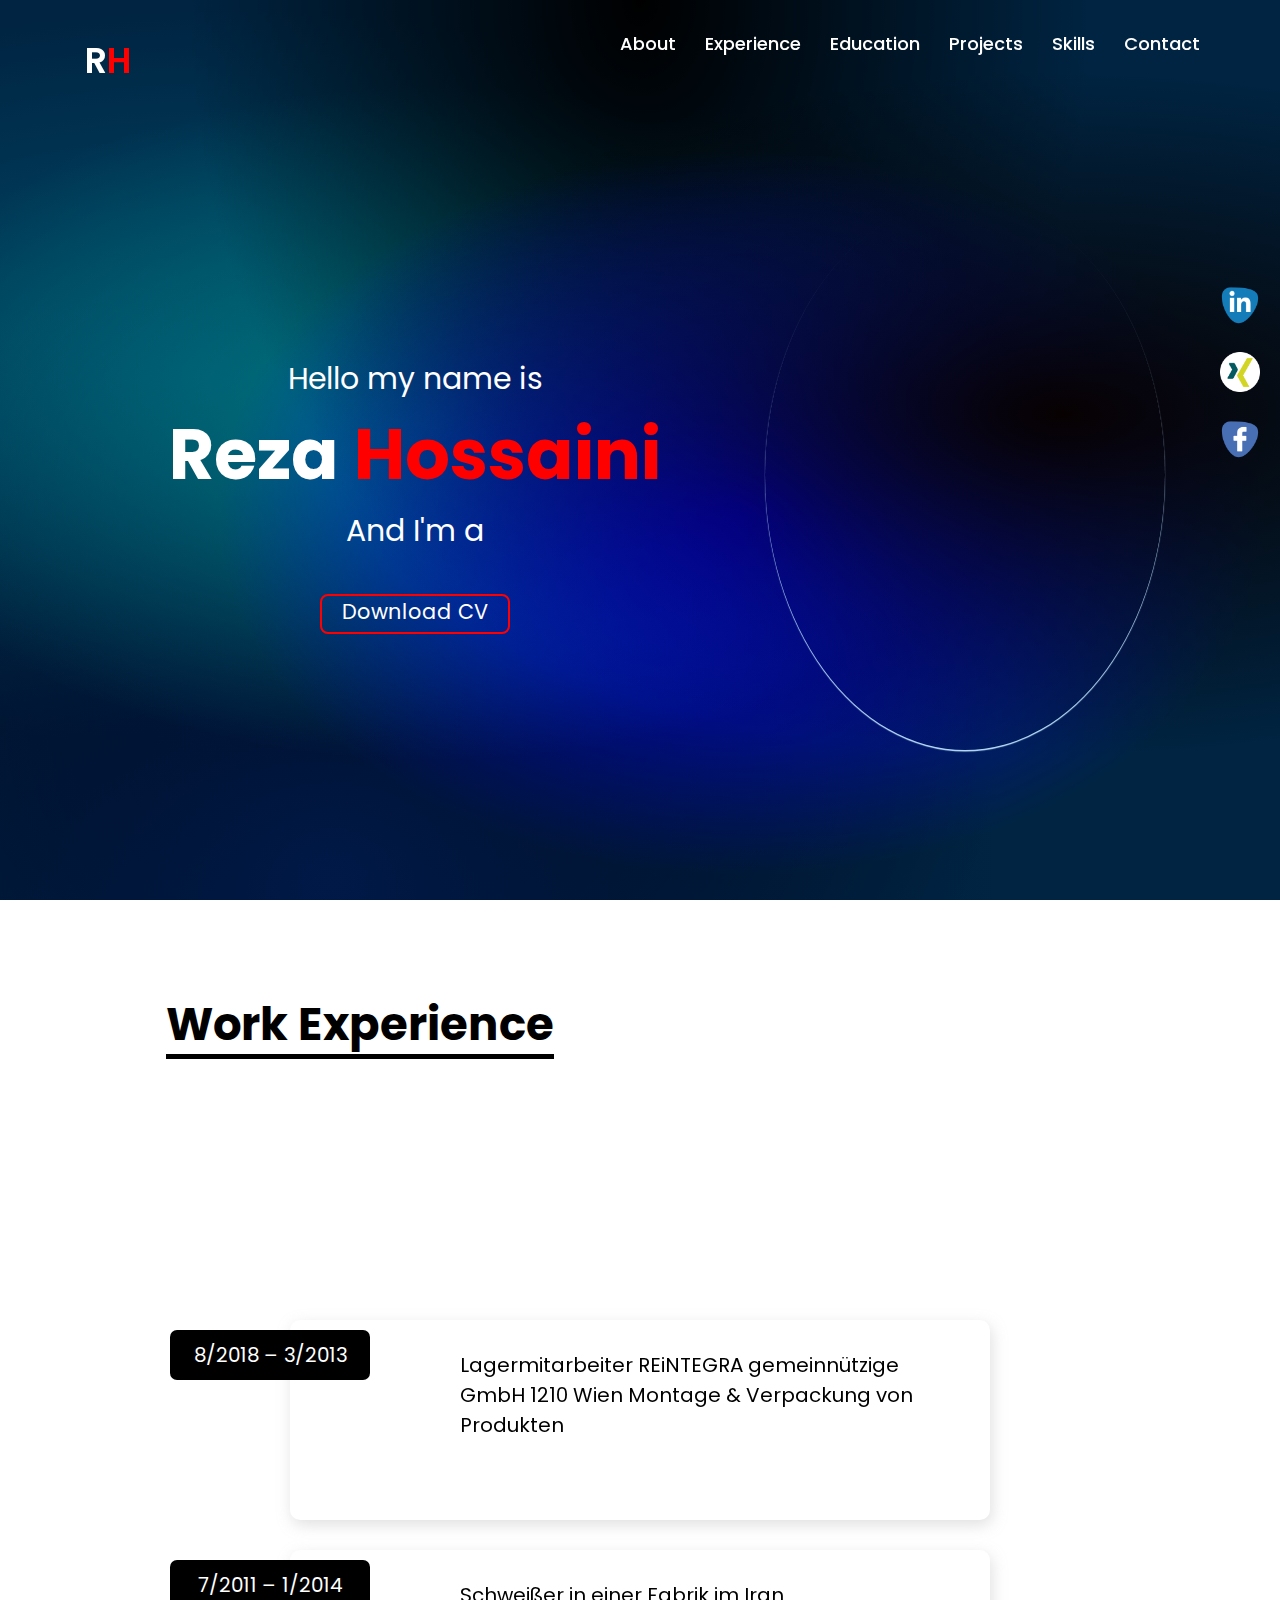
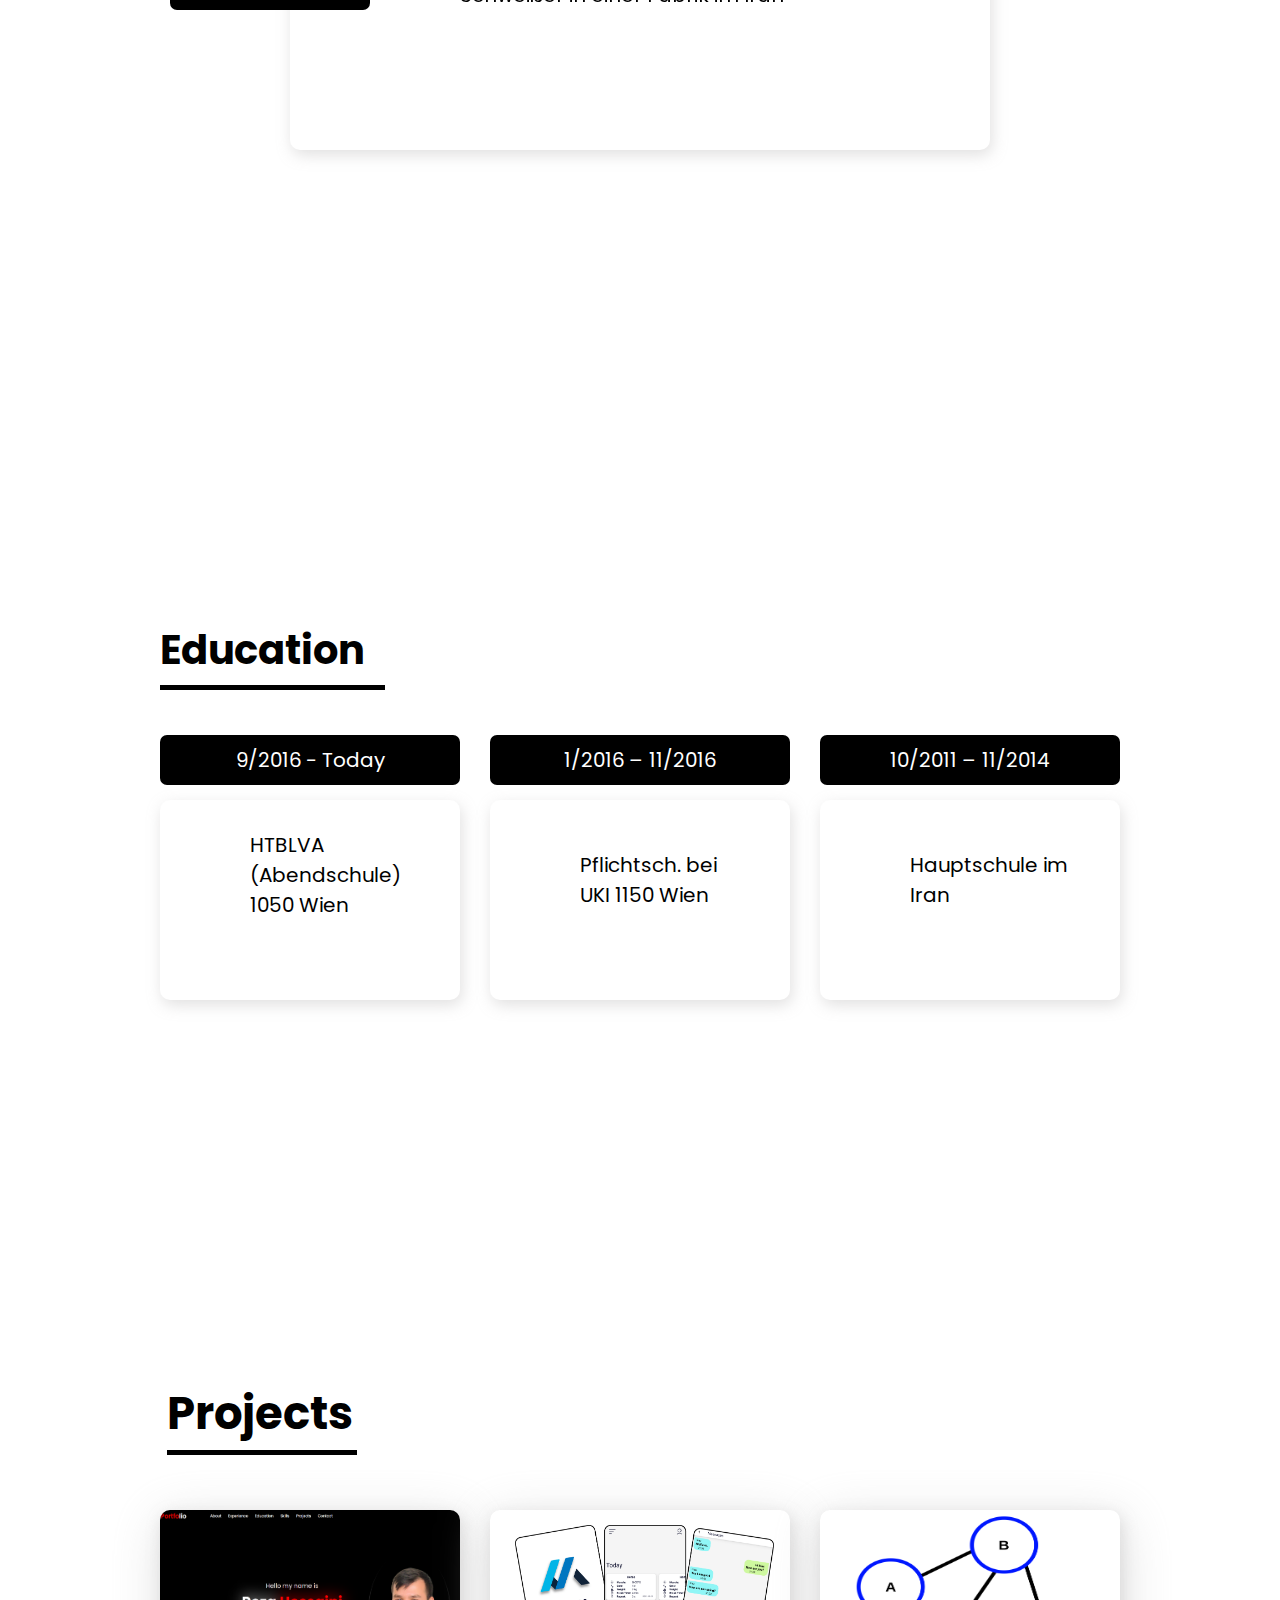
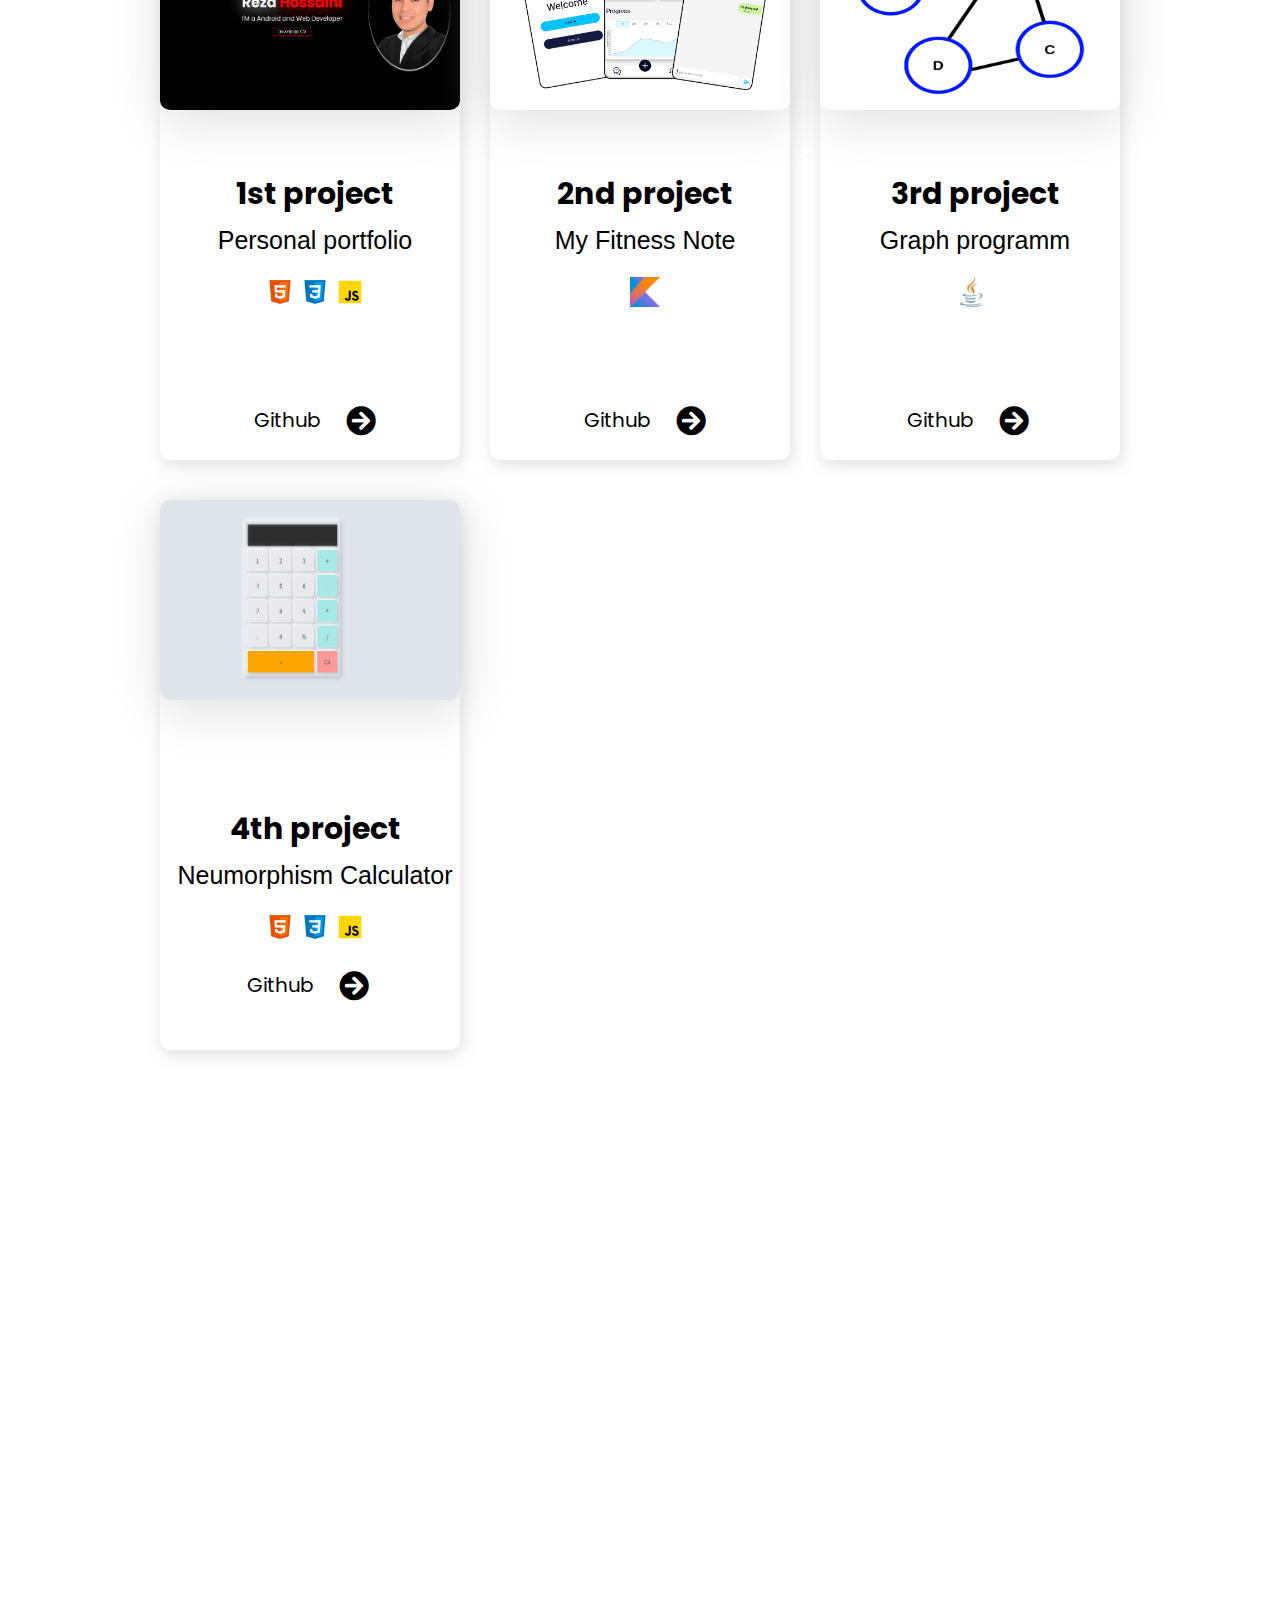
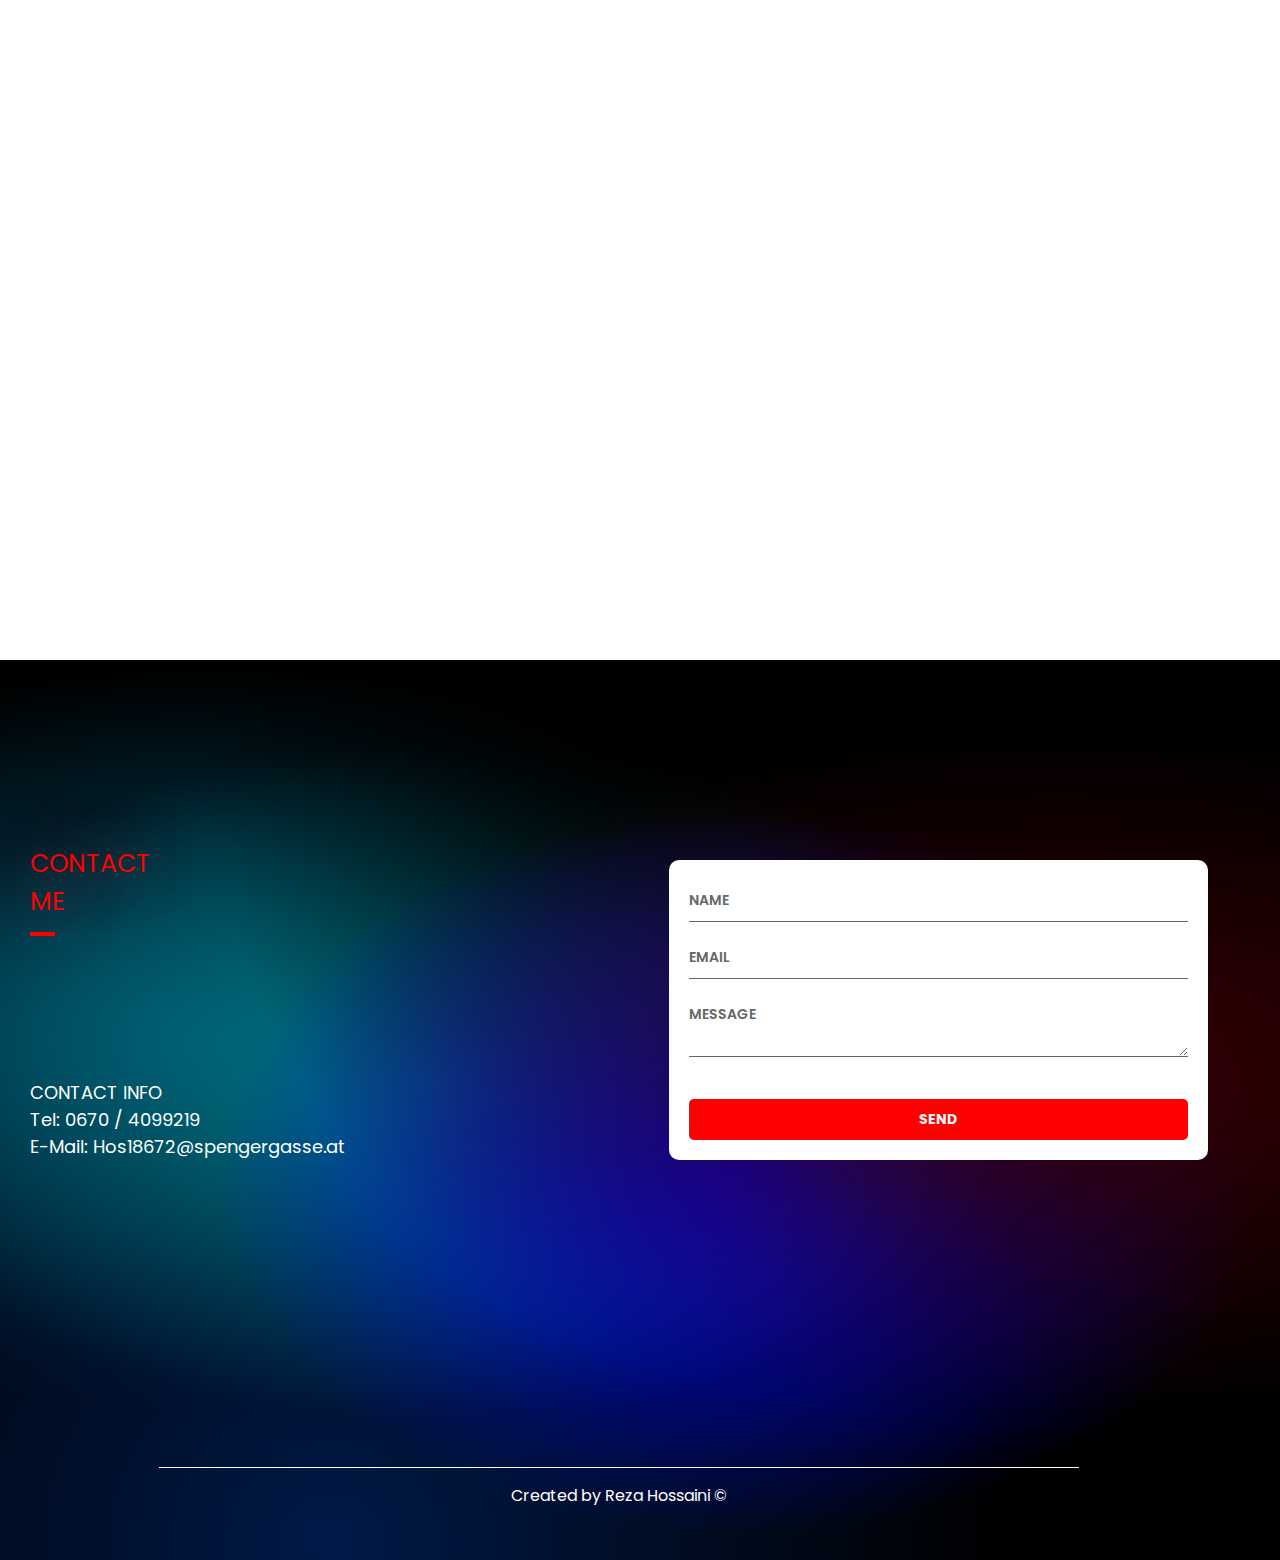
==== commit 145ee9bd: "change animations" ====
--- a/index.html
+++ b/index.html
@@ -78,7 +78,7 @@
       <!-- Work Experience section start -->
 
       <section class="work-experience" id="experience">
-        <h1 data-aos="fade-up">Work Experience</h1>
+        <h1 >Work Experience</h1>
         <div class="we" data-aos="fade-up">
           <div class="tag tag1">
             <div class="dates">
@@ -115,7 +115,7 @@
 
       <!-- Education section start -->
     <section class="education" id="education">
-      <h1 data-aos="fade-up" style="color: black;">Education</h1>
+      <h1 style="color: black;">Education</h1>
         <div class="tag">
           <div class="dates">
             <p>9/2016 - Today</p>
@@ -145,7 +145,7 @@
     
       <!-- Projects section start -->
       <section class="porjects" id="porjects">
-        <h1 data-aos="fade-up" style="color: black;">Projects</h1>
+        <h1 style="color: black;">Projects</h1>
           <div class="porject-tag p-tag1">
             <div class="project-item protfolie-item">
               <img class="portfolio-img" src="./images/portfolio.png" />
